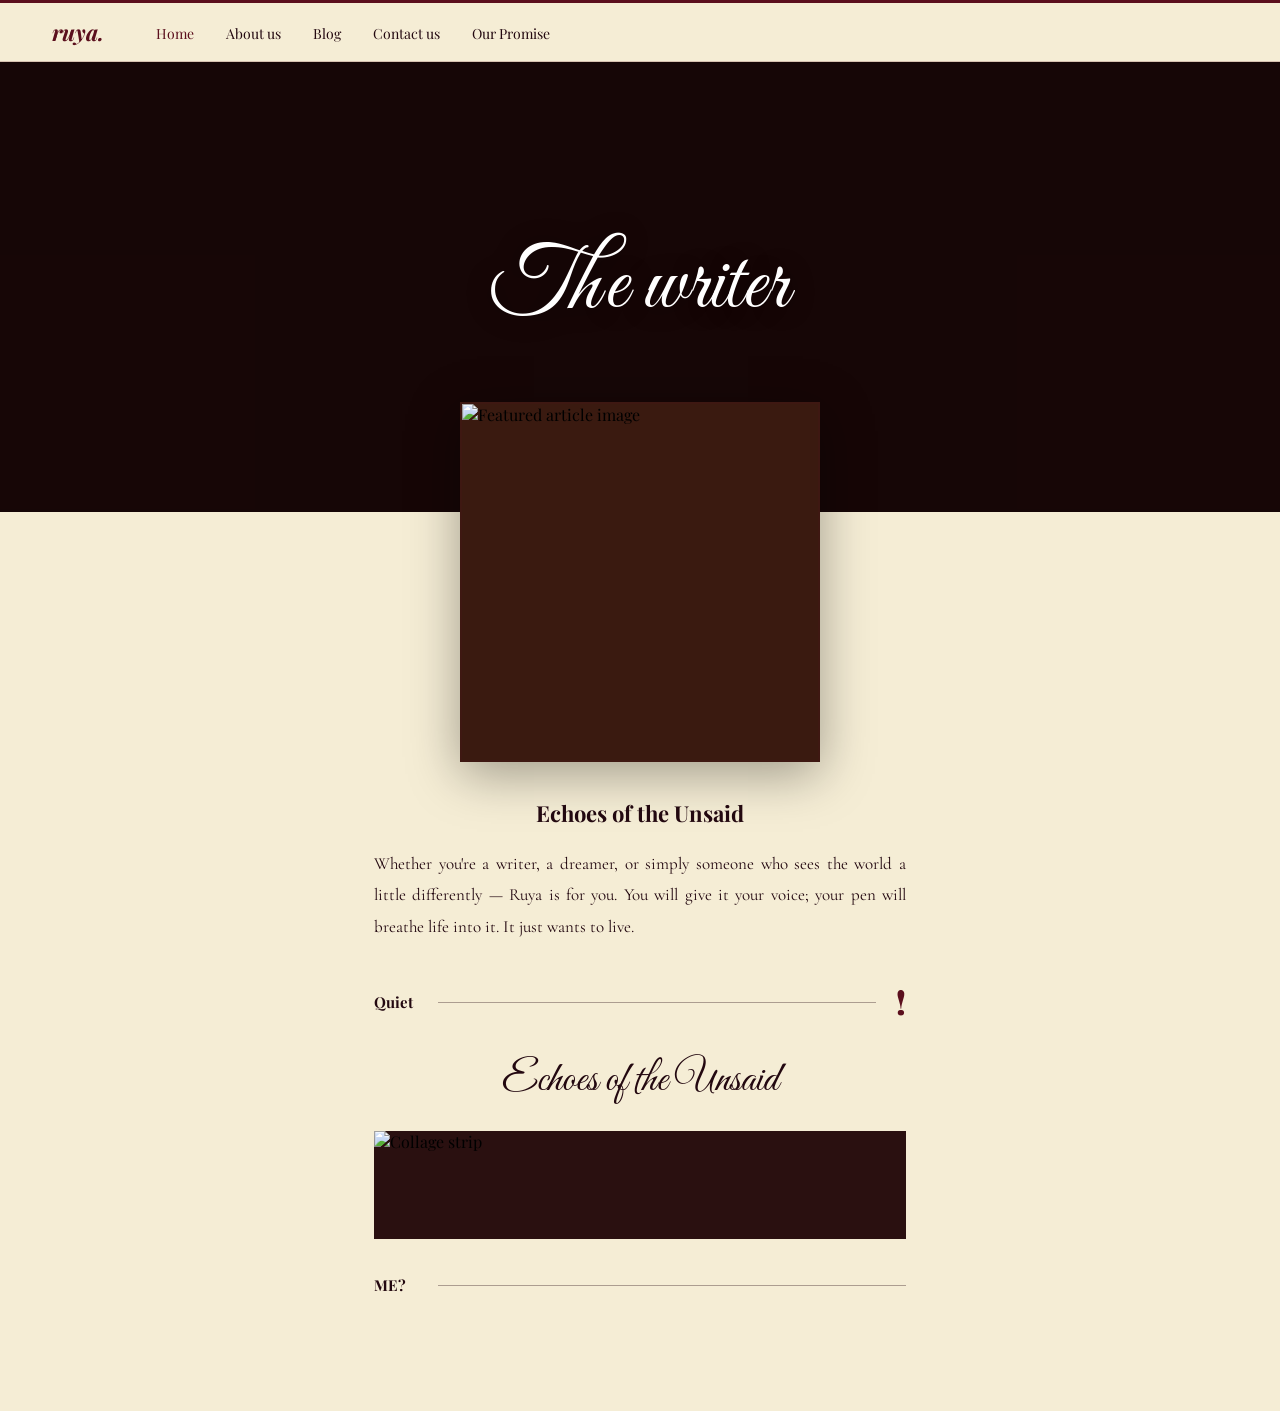
==== index.html @ 0971ad11 "Initial commit: Ruya literary magazine website" ====
<!DOCTYPE html>
<html lang="en">
<head>
  <meta charset="UTF-8">
  <meta name="viewport" content="width=device-width, initial-scale=1.0">
  <title>Ruya — Where Dreams Become Words</title>
  <link rel="stylesheet" href="style.css">
</head>
<body>

  <div class="top-accent"></div>

  <nav class="nav-light">
    <a href="index.html" class="logo">ruya.</a>
    <ul>
      <li><a href="index.html" class="active">Home</a></li>
      <li><a href="about.html">About us</a></li>
      <li><a href="gallery.html">Blog</a></li>
      <li><a href="contact.html">Contact us</a></li>
      <li><a href="promise.html">Our Promise</a></li>
    </ul>
  </nav>

  <section class="hero">
    <h1>The writer</h1>
  </section>

  <section class="featured-section">
    <div class="featured-card-outer">
      <div class="featured-card">
        <img src="https://picsum.photos/seed/ruya-feat/360/360" alt="Featured article image">
      </div>
    </div>

    <div class="featured-body">
      <h2 class="featured-heading">Echoes of the Unsaid</h2>
      <p class="featured-desc">
        Whether you're a writer, a dreamer, or simply someone who sees the world a little
        differently — Ruya is for you. You will give it your voice; your pen will breathe
        life into it. It just wants to live.
      </p>

      <div class="reading-row">
        <span class="reading-label">Quiet</span>
        <div class="reading-line"></div>
        <span class="reading-accent">!</span>
      </div>

      <h3 class="script-title">Echoes of the Unsaid</h3>

      <div class="collage-strip">
        <img src="https://picsum.photos/seed/ruya-collage/620/108" alt="Collage strip">
      </div>

      <div class="reading-row">
        <span class="reading-label">ME?</span>
        <div class="reading-line"></div>
      </div>
    </div>
  </section>

</body>
</html>
---- style.css ----
@import url('https://fonts.googleapis.com/css2?family=Playfair+Display:ital,wght@0,400;0,600;0,700;0,900;1,400;1,600;1,700&family=Cormorant+Garamond:ital,wght@0,300;0,400;0,500;0,600;1,300;1,400;1,600&family=Great+Vibes&display=swap');

*, *::before, *::after { box-sizing: border-box; margin: 0; padding: 0; }
html { scroll-behavior: smooth; }
body { font-family: 'Playfair Display', Georgia, serif; }
a { text-decoration: none; color: inherit; }
img { display: block; width: 100%; height: 100%; object-fit: cover; }
button { font-family: inherit; cursor: pointer; }

:root {
  --burg: #5B0F1D;
  --burg-deep: #38080F;
  --burg-deeper: #1C0408;
  --cream: #F5EDD5;
  --tan: #C4B497;
  --tan-card: #C8B99B;
  --dark-text: #230810;
  --text-on-dark: #F5EDD5;
}

/* ─── TOP ACCENT ─── */
.top-accent {
  height: 3px;
  background: var(--burg);
}

/* ─── LIGHT NAV ─── */
.nav-light {
  background: var(--cream);
  border-bottom: 1px solid rgba(91,15,29,0.2);
  padding: 14px 52px;
  display: flex;
  align-items: center;
  position: sticky;
  top: 0;
  z-index: 100;
}
.nav-light .logo {
  font-style: italic;
  font-weight: 700;
  font-size: 22px;
  color: var(--burg);
  margin-right: 52px;
}
.nav-light ul { list-style: none; display: flex; gap: 32px; }
.nav-light ul a { font-size: 14px; color: var(--dark-text); transition: color .2s; }
.nav-light ul a:hover, .nav-light ul a.active { color: var(--burg); }

/* ─── DARK NAV ─── */
.nav-dark {
  background: var(--burg);
  padding: 16px 52px;
  display: flex;
  align-items: center;
  justify-content: space-between;
}
.nav-dark .logo { font-style: italic; font-weight: 700; font-size: 22px; color: var(--text-on-dark); }
.nav-dark ul { list-style: none; display: flex; gap: 40px; }
.nav-dark ul a {
  font-size: 12px;
  color: var(--text-on-dark);
  letter-spacing: .14em;
  text-transform: uppercase;
  transition: opacity .2s;
}
.nav-dark ul a:hover { opacity: .7; }
.nav-dark ul a.active { text-decoration: underline; text-underline-offset: 4px; }

/* ─── BACK BTN ─── */
.back-btn {
  background: none;
  border: none;
  font-size: 22px;
  line-height: 1;
  padding: 0;
  color: inherit;
  cursor: pointer;
}

/* ══════════════════════════════
   HOME PAGE
══════════════════════════════ */
.hero {
  position: relative;
  height: 450px;
  overflow: hidden;
  background: #1a0808 url('https://picsum.photos/seed/ruya-hero/1400/600') center/cover no-repeat;
}
.hero::after {
  content: '';
  position: absolute;
  inset: 0;
  background: rgba(18,4,4,.38);
}
.hero h1 {
  font-family: 'Great Vibes', cursive;
  font-weight: 400;
  font-size: 88px;
  color: #fff;
  position: absolute;
  top: 50%;
  left: 50%;
  transform: translate(-50%,-50%);
  white-space: nowrap;
  z-index: 2;
  text-shadow: 0 2px 24px rgba(0,0,0,.45);
}

.featured-section { background: var(--cream); padding-bottom: 80px; }

.featured-card-outer {
  display: flex;
  justify-content: center;
  margin-top: -110px;
  position: relative;
  z-index: 10;
  padding-bottom: 36px;
}
.featured-card {
  width: 360px;
  height: 360px;
  box-shadow: 0 12px 48px rgba(0,0,0,.35);
  overflow: hidden;
  background: #3a1a10;
  border: 2px solid rgba(91,15,29,.15);
}

.featured-body {
  max-width: 580px;
  margin: 0 auto;
  padding: 0 24px;
}
.featured-heading {
  font-size: 22px;
  font-weight: 700;
  text-align: center;
  color: var(--dark-text);
  margin-bottom: 20px;
}
.featured-desc {
  font-family: 'Cormorant Garamond', serif;
  font-size: 17px;
  line-height: 1.85;
  text-align: justify;
  color: var(--dark-text);
  margin-bottom: 44px;
}

.reading-row {
  display: flex;
  align-items: center;
  gap: 0;
  margin-bottom: 36px;
}
.reading-label {
  font-weight: 700;
  font-size: 15px;
  color: var(--dark-text);
  min-width: 64px;
  padding-right: 16px;
  flex-shrink: 0;
}
.reading-line {
  flex: 1;
  height: 1px;
  background: var(--dark-text);
  opacity: .35;
}
.reading-accent {
  font-size: 32px;
  font-weight: 900;
  color: var(--burg);
  margin-left: 20px;
  line-height: 1;
}

.script-title {
  font-family: 'Great Vibes', cursive;
  font-size: 42px;
  font-weight: 400;
  color: var(--dark-text);
  text-align: center;
  margin-bottom: 24px;
}
.collage-strip {
  height: 108px;
  overflow: hidden;
  margin-bottom: 36px;
  background: #2a1010;
}
.collage-strip img { object-fit: cover; }

/* ══════════════════════════════
   ABOUT PAGE
══════════════════════════════ */
.about-page {
  background: var(--burg);
  min-height: 100vh;
}
.about-inner { padding: 44px 80px 80px; }
.about-grid {
  display: grid;
  grid-template-columns: 1fr 1fr;
  gap: 64px;
  align-items: center;
  max-width: 1100px;
  margin: 0 auto;
  margin-top: 32px;
}
.about-img-wrap {
  width: 100%;
  aspect-ratio: 4/3;
  overflow: hidden;
  background: var(--burg-deep);
}
.about-heading {
  font-size: 72px;
  font-weight: 700;
  color: var(--tan);
  line-height: 1.05;
  margin-bottom: 32px;
}
.about-text {
  font-family: 'Cormorant Garamond', serif;
  font-size: 16px;
  line-height: 1.9;
  color: var(--text-on-dark);
  text-align: justify;
}
.about-attribution {
  font-family: 'Great Vibes', cursive;
  font-size: 22px;
  color: var(--text-on-dark);
  text-align: right;
  margin-top: 28px;
}

/* ══════════════════════════════
   WRITERS PAGE
══════════════════════════════ */
.writers-page {
  background-color: var(--burg-deep);
  background-image:
    radial-gradient(ellipse at 30% 50%, rgba(100,20,30,.3) 0%, transparent 60%),
    radial-gradient(ellipse at 70% 20%, rgba(60,10,20,.2) 0%, transparent 50%);
  min-height: 100vh;
  position: relative;
}
.writers-inner {
  padding: 56px 80px 130px;
  display: grid;
  grid-template-columns: 1fr 1fr;
  gap: 60px;
  align-items: start;
  max-width: 1100px;
  margin: 0 auto;
}

.fw-label {
  display: flex;
  align-items: center;
  gap: 12px;
  color: var(--tan);
  font-size: 12px;
  letter-spacing: .18em;
  text-transform: uppercase;
  margin-bottom: 16px;
}
.fw-label::before, .fw-label::after {
  content: '';
  width: 36px;
  height: 1px;
  background: var(--tan);
}
.fw-badge {
  display: inline-block;
  border: 1px solid rgba(245,237,213,.6);
  color: var(--text-on-dark);
  font-size: 12px;
  padding: 4px 14px;
  border-radius: 20px;
  margin-bottom: 22px;
}
.fw-name {
  font-size: 78px;
  line-height: .95;
  color: var(--text-on-dark);
  margin-bottom: 32px;
  font-weight: 400;
}
.fw-name .italic { font-style: italic; display: block; }
.fw-bio {
  font-family: 'Cormorant Garamond', serif;
  font-style: italic;
  font-size: 17px;
  line-height: 1.8;
  color: var(--text-on-dark);
  max-width: 380px;
  margin-bottom: 36px;
}
.fw-btn {
  background: transparent;
  border: 1.5px solid var(--text-on-dark);
  color: var(--text-on-dark);
  padding: 12px 30px;
  border-radius: 24px;
  font-size: 14px;
  transition: all .25s;
}
.fw-btn:hover { background: var(--text-on-dark); color: var(--burg); }

.fw-photo-col { position: relative; padding-right: 52px; }
.fw-photo {
  width: 100%;
  max-width: 320px;
  aspect-ratio: 3/4;
  overflow: hidden;
  background: #2a1010;
  margin: 0 auto;
  border: 2px solid rgba(245,237,213,.15);
  position: relative;
}
.fw-photo::before {
  content: '';
  position: absolute;
  top: 8px; left: 8px; right: -8px; bottom: -8px;
  border: 1px solid rgba(245,237,213,.1);
  z-index: -1;
  pointer-events: none;
}
.fw-rotated {
  position: absolute;
  right: 4px;
  top: 50%;
  transform: translateY(-50%) rotate(90deg);
  font-size: 10px;
  letter-spacing: .2em;
  color: var(--text-on-dark);
  white-space: nowrap;
  text-transform: uppercase;
}

.fw-issue-no {
  padding: 0 80px;
  color: rgba(245,237,213,.55);
  font-size: 11px;
  letter-spacing: .1em;
  position: absolute;
  bottom: 72px;
  left: 0;
}

.writers-footer {
  position: absolute;
  bottom: 0; left: 0; right: 0;
  border-top: 1px solid rgba(245,237,213,.2);
  padding: 18px 80px;
  display: flex;
  justify-content: space-between;
  align-items: center;
  color: var(--text-on-dark);
  font-size: 11px;
  letter-spacing: .12em;
  text-transform: uppercase;
}
.writers-footer a { color: var(--text-on-dark); transition: opacity .2s; }
.writers-footer a:hover { opacity: .65; }

/* ══════════════════════════════
   GALLERY PAGE
══════════════════════════════ */
.gallery-page {
  min-height: 100vh;
  background-color: #1C0408;
  background-image:
    radial-gradient(ellipse 700px 450px at 8% 85%, rgba(140,30,50,.38) 0%, transparent 100%),
    radial-gradient(ellipse 500px 350px at 88% 15%, rgba(100,15,25,.3) 0%, transparent 100%),
    radial-gradient(ellipse 600px 500px at 50% 100%, rgba(80,10,20,.28) 0%, transparent 100%),
    radial-gradient(ellipse 350px 250px at 92% 65%, rgba(120,25,40,.2) 0%, transparent 100%),
    radial-gradient(ellipse 280px 220px at 4% 35%, rgba(90,15,25,.22) 0%, transparent 100%),
    radial-gradient(ellipse 200px 180px at 60% 40%, rgba(70,8,15,.15) 0%, transparent 100%);
}

.gallery-header-bar {
  padding: 28px 60px 16px;
  display: flex;
  justify-content: space-between;
  align-items: flex-start;
}
.gallery-brand { display: flex; flex-direction: column; gap: 8px; }
.gallery-brand-top { display: flex; align-items: center; gap: 14px; }
.gallery-icon { font-size: 28px; color: var(--text-on-dark); line-height: 1; }
.gallery-brand-name { font-size: 26px; font-weight: 700; color: var(--text-on-dark); }
.gallery-brand-sub {
  font-style: italic;
  font-size: 14px;
  color: rgba(245,237,213,.75);
  padding-left: 42px;
}
.gallery-home-btn {
  background: var(--tan-card);
  color: var(--dark-text);
  border: none;
  padding: 10px 28px;
  font-size: 14px;
  border-radius: 2px;
  transition: opacity .2s;
}
.gallery-home-btn:hover { opacity: .85; }

.gallery-meta-bar {
  padding: 0 60px 20px;
  display: flex;
  justify-content: space-between;
  color: rgba(245,237,213,.65);
  font-size: 13px;
}

.gallery-grid {
  display: grid;
  grid-template-columns: repeat(3, 1fr);
  gap: 22px;
  padding: 0 60px 40px;
}

.issue-card {
  background: var(--tan-card);
  border-radius: 6px;
  overflow: hidden;
  transition: transform .25s;
}
.issue-card:hover { transform: translateY(-3px); }

.issue-thumb {
  height: 168px;
  overflow: hidden;
  background: #1a0a0a;
}
.issue-thumb img { transition: transform .35s; }
.issue-card:hover .issue-thumb img { transform: scale(1.05); }

.issue-body { padding: 16px 18px 20px; }

.issue-title-row {
  display: flex;
  justify-content: space-between;
  align-items: flex-start;
  gap: 8px;
  margin-bottom: 4px;
}
.issue-title { font-size: 15px; font-weight: 600; color: var(--dark-text); line-height: 1.3; }
.issue-arrow { font-size: 18px; color: var(--dark-text); flex-shrink: 0; margin-top: 2px; }
.issue-meta {
  font-size: 12px;
  color: var(--dark-text);
  margin-bottom: 10px;
  font-family: 'Cormorant Garamond', serif;
}
.issue-desc {
  font-size: 13px;
  color: var(--dark-text);
  line-height: 1.65;
  font-family: 'Cormorant Garamond', serif;
}

.pagination-wrap {
  display: flex;
  justify-content: center;
  gap: 6px;
  padding: 16px 0 64px;
}
.pg-btn {
  width: 36px;
  height: 36px;
  display: flex;
  align-items: center;
  justify-content: center;
  background: transparent;
  border: 1px solid rgba(245,237,213,.4);
  color: var(--text-on-dark);
  font-size: 14px;
  border-radius: 2px;
  transition: all .2s;
}
.pg-btn:hover { background: rgba(245,237,213,.12); }
.pg-btn.active { background: var(--tan-card); border-color: var(--tan-card); color: var(--dark-text); }

/* ══════════════════════════════
   CONTACT PAGE
══════════════════════════════ */
.contact-page { background: var(--cream); min-height: 100vh; }
.contact-inner { padding: 40px 80px 0; }

.contact-heading {
  font-family: 'Cormorant Garamond', serif;
  font-size: 72px;
  font-weight: 400;
  color: var(--burg);
  text-align: center;
  margin-bottom: 60px;
}
.contact-grid {
  display: grid;
  grid-template-columns: 1fr 1fr;
  gap: 80px;
  max-width: 900px;
  margin: 0 auto;
  align-items: start;
}
.contact-img-wrap {
  position: relative;
  display: inline-block;
}
.contact-img-wrap::after {
  content: '';
  position: absolute;
  bottom: -14px;
  right: -14px;
  width: calc(100% - 14px);
  height: calc(100% - 14px);
  border: 1.5px solid rgba(91,15,29,.3);
  z-index: 0;
}
.contact-photo {
  width: 340px;
  height: 420px;
  display: block;
  position: relative;
  z-index: 1;
  background: #3a2818;
  object-fit: cover;
}

.contact-quote {
  font-family: 'Cormorant Garamond', serif;
  font-style: italic;
  font-size: 22px;
  color: var(--burg);
  line-height: 1.65;
  margin-bottom: 44px;
}
.contact-label {
  font-size: 16px;
  font-weight: 700;
  color: var(--dark-text);
  text-decoration: underline;
  text-underline-offset: 3px;
  margin-bottom: 6px;
}
.contact-faq-text {
  font-family: 'Cormorant Garamond', serif;
  font-size: 15px;
  color: var(--dark-text);
  margin-bottom: 28px;
}
.contact-socials {
  font-size: 15px;
  color: var(--dark-text);
  line-height: 2.1;
}
.contact-socials strong { font-weight: 700; }
.contact-socials a { color: var(--burg); }

.contact-footer-bar {
  height: 56px;
  background: var(--burg);
  margin-top: 80px;
}

/* ══════════════════════════════
   PROMISE PAGE
══════════════════════════════ */
.promise-page {
  background: var(--cream);
  min-height: 100vh;
  padding: 20px;
}
.promise-inner {
  border: 2.5px solid var(--burg);
  min-height: calc(100vh - 40px);
  padding: 36px 80px 56px;
  display: flex;
  flex-direction: column;
  align-items: center;
}
.promise-top-bar {
  width: 100%;
  display: flex;
  justify-content: space-between;
  align-items: flex-start;
  margin-bottom: 28px;
}
.promise-home-btn {
  background: var(--burg);
  color: var(--text-on-dark);
  border: none;
  padding: 10px 28px;
  font-size: 14px;
  border-radius: 3px;
  transition: opacity .2s;
}
.promise-home-btn:hover { opacity: .82; }

.promise-books { font-size: 54px; text-align: center; margin-bottom: 14px; line-height: 1; }
.promise-subtitle {
  font-family: 'Cormorant Garamond', serif;
  font-style: italic;
  font-size: 21px;
  color: var(--burg);
  text-align: center;
  margin-bottom: 40px;
}
.promise-main {
  font-size: 26px;
  font-weight: 700;
  color: var(--burg);
  text-align: justify;
  max-width: 720px;
  line-height: 1.6;
  margin-bottom: 60px;
}
.promise-photos {
  display: grid;
  grid-template-columns: repeat(3, 1fr);
  gap: 30px;
  width: 100%;
  max-width: 880px;
  margin-bottom: 44px;
}
.promise-photo {
  aspect-ratio: 4/3;
  overflow: hidden;
  background: #2a1808;
}
.promise-sig {
  font-family: 'Great Vibes', cursive;
  font-size: 46px;
  color: var(--burg);
  margin-top: auto;
}
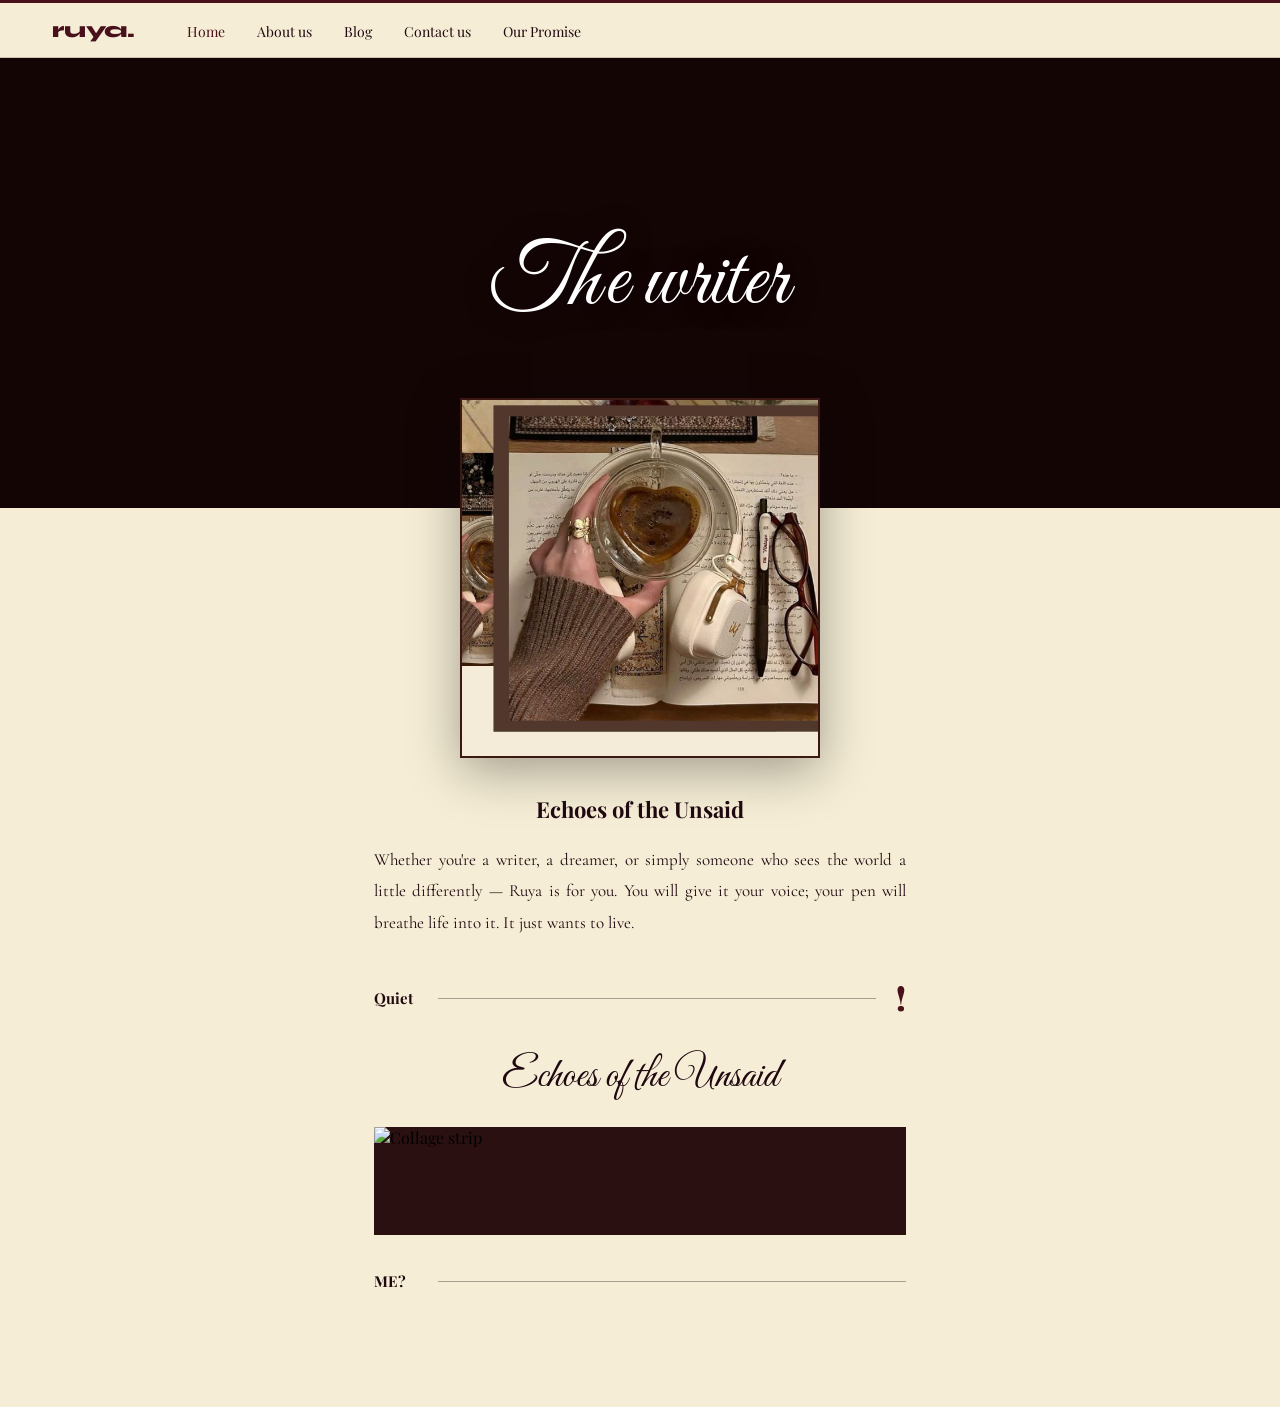
==== commit bb7ce69f: "Update color to #49111C, Syne ExtraBold logo, real featured image, mobile responsive" ====
--- a/index.html
+++ b/index.html
@@ -12,6 +12,9 @@
 
   <nav class="nav-light">
     <a href="index.html" class="logo">ruya.</a>
+    <button class="nav-toggle" aria-label="Toggle menu" onclick="this.nextElementSibling.classList.toggle('open')">
+      <span></span><span></span><span></span>
+    </button>
     <ul>
       <li><a href="index.html" class="active">Home</a></li>
       <li><a href="about.html">About us</a></li>
@@ -28,7 +31,7 @@
   <section class="featured-section">
     <div class="featured-card-outer">
       <div class="featured-card">
-        <img src="https://picsum.photos/seed/ruya-feat/360/360" alt="Featured article image">
+        <img src="featured-card.jpeg" alt="Featured article image">
       </div>
     </div>
 
--- a/style.css
+++ b/style.css
@@ -1,4 +1,4 @@
-@import url('https://fonts.googleapis.com/css2?family=Playfair+Display:ital,wght@0,400;0,600;0,700;0,900;1,400;1,600;1,700&family=Cormorant+Garamond:ital,wght@0,300;0,400;0,500;0,600;1,300;1,400;1,600&family=Great+Vibes&display=swap');
+@import url('https://fonts.googleapis.com/css2?family=Playfair+Display:ital,wght@0,400;0,600;0,700;0,900;1,400;1,600;1,700&family=Cormorant+Garamond:ital,wght@0,300;0,400;0,500;0,600;1,300;1,400;1,600&family=Great+Vibes&family=Syne:wght@800&display=swap');
 
 *, *::before, *::after { box-sizing: border-box; margin: 0; padding: 0; }
 html { scroll-behavior: smooth; }
@@ -8,26 +8,23 @@
 button { font-family: inherit; cursor: pointer; }
 
 :root {
-  --burg: #5B0F1D;
-  --burg-deep: #38080F;
-  --burg-deeper: #1C0408;
+  --burg: #49111C;
+  --burg-deep: #2D080F;
+  --burg-deeper: #180306;
   --cream: #F5EDD5;
   --tan: #C4B497;
   --tan-card: #C8B99B;
-  --dark-text: #230810;
+  --dark-text: #200810;
   --text-on-dark: #F5EDD5;
 }
 
 /* ─── TOP ACCENT ─── */
-.top-accent {
-  height: 3px;
-  background: var(--burg);
-}
+.top-accent { height: 3px; background: var(--burg); }
 
 /* ─── LIGHT NAV ─── */
 .nav-light {
   background: var(--cream);
-  border-bottom: 1px solid rgba(91,15,29,0.2);
+  border-bottom: 1px solid rgba(73,17,28,0.2);
   padding: 14px 52px;
   display: flex;
   align-items: center;
@@ -36,15 +33,37 @@
   z-index: 100;
 }
 .nav-light .logo {
-  font-style: italic;
-  font-weight: 700;
+  font-family: 'Syne', sans-serif;
+  font-weight: 800;
+  font-style: normal;
   font-size: 22px;
   color: var(--burg);
   margin-right: 52px;
+  letter-spacing: -.01em;
 }
 .nav-light ul { list-style: none; display: flex; gap: 32px; }
 .nav-light ul a { font-size: 14px; color: var(--dark-text); transition: color .2s; }
 .nav-light ul a:hover, .nav-light ul a.active { color: var(--burg); }
+
+/* Hamburger toggle (mobile) */
+.nav-toggle {
+  display: none;
+  background: none;
+  border: none;
+  cursor: pointer;
+  margin-left: auto;
+  flex-direction: column;
+  gap: 5px;
+  padding: 4px;
+}
+.nav-toggle span {
+  display: block;
+  width: 22px;
+  height: 2px;
+  background: var(--burg);
+  border-radius: 2px;
+  transition: all .25s;
+}
 
 /* ─── DARK NAV ─── */
 .nav-dark {
@@ -54,7 +73,14 @@
   align-items: center;
   justify-content: space-between;
 }
-.nav-dark .logo { font-style: italic; font-weight: 700; font-size: 22px; color: var(--text-on-dark); }
+.nav-dark .logo {
+  font-family: 'Syne', sans-serif;
+  font-weight: 800;
+  font-style: normal;
+  font-size: 22px;
+  color: var(--text-on-dark);
+  letter-spacing: -.01em;
+}
 .nav-dark ul { list-style: none; display: flex; gap: 40px; }
 .nav-dark ul a {
   font-size: 12px;
@@ -84,13 +110,13 @@
   position: relative;
   height: 450px;
   overflow: hidden;
-  background: #1a0808 url('https://picsum.photos/seed/ruya-hero/1400/600') center/cover no-repeat;
+  background: #180606 url('https://picsum.photos/seed/ruya-hero/1400/600') center/cover no-repeat;
 }
 .hero::after {
   content: '';
   position: absolute;
   inset: 0;
-  background: rgba(18,4,4,.38);
+  background: rgba(15,3,3,.4);
 }
 .hero h1 {
   font-family: 'Great Vibes', cursive;
@@ -103,7 +129,7 @@
   transform: translate(-50%,-50%);
   white-space: nowrap;
   z-index: 2;
-  text-shadow: 0 2px 24px rgba(0,0,0,.45);
+  text-shadow: 0 2px 24px rgba(0,0,0,.5);
 }
 
 .featured-section { background: var(--cream); padding-bottom: 80px; }
@@ -122,7 +148,7 @@
   box-shadow: 0 12px 48px rgba(0,0,0,.35);
   overflow: hidden;
   background: #3a1a10;
-  border: 2px solid rgba(91,15,29,.15);
+  border: 2px solid rgba(73,17,28,.15);
 }
 
 .featured-body {
@@ -149,7 +175,6 @@
 .reading-row {
   display: flex;
   align-items: center;
-  gap: 0;
   margin-bottom: 36px;
 }
 .reading-label {
@@ -188,15 +213,11 @@
   margin-bottom: 36px;
   background: #2a1010;
 }
-.collage-strip img { object-fit: cover; }
 
 /* ══════════════════════════════
    ABOUT PAGE
 ══════════════════════════════ */
-.about-page {
-  background: var(--burg);
-  min-height: 100vh;
-}
+.about-page { background: var(--burg); min-height: 100vh; }
 .about-inner { padding: 44px 80px 80px; }
 .about-grid {
   display: grid;
@@ -204,8 +225,7 @@
   gap: 64px;
   align-items: center;
   max-width: 1100px;
-  margin: 0 auto;
-  margin-top: 32px;
+  margin: 32px auto 0;
 }
 .about-img-wrap {
   width: 100%;
@@ -241,8 +261,8 @@
 .writers-page {
   background-color: var(--burg-deep);
   background-image:
-    radial-gradient(ellipse at 30% 50%, rgba(100,20,30,.3) 0%, transparent 60%),
-    radial-gradient(ellipse at 70% 20%, rgba(60,10,20,.2) 0%, transparent 50%);
+    radial-gradient(ellipse at 30% 50%, rgba(73,17,28,.3) 0%, transparent 60%),
+    radial-gradient(ellipse at 70% 20%, rgba(45,8,15,.25) 0%, transparent 50%);
   min-height: 100vh;
   position: relative;
 }
@@ -339,7 +359,6 @@
   white-space: nowrap;
   text-transform: uppercase;
 }
-
 .fw-issue-no {
   padding: 0 80px;
   color: rgba(245,237,213,.55);
@@ -349,7 +368,6 @@
   bottom: 72px;
   left: 0;
 }
-
 .writers-footer {
   position: absolute;
   bottom: 0; left: 0; right: 0;
@@ -371,14 +389,13 @@
 ══════════════════════════════ */
 .gallery-page {
   min-height: 100vh;
-  background-color: #1C0408;
+  background-color: #180306;
   background-image:
-    radial-gradient(ellipse 700px 450px at 8% 85%, rgba(140,30,50,.38) 0%, transparent 100%),
-    radial-gradient(ellipse 500px 350px at 88% 15%, rgba(100,15,25,.3) 0%, transparent 100%),
-    radial-gradient(ellipse 600px 500px at 50% 100%, rgba(80,10,20,.28) 0%, transparent 100%),
-    radial-gradient(ellipse 350px 250px at 92% 65%, rgba(120,25,40,.2) 0%, transparent 100%),
-    radial-gradient(ellipse 280px 220px at 4% 35%, rgba(90,15,25,.22) 0%, transparent 100%),
-    radial-gradient(ellipse 200px 180px at 60% 40%, rgba(70,8,15,.15) 0%, transparent 100%);
+    radial-gradient(ellipse 700px 450px at 8% 85%, rgba(120,25,42,.4) 0%, transparent 100%),
+    radial-gradient(ellipse 500px 350px at 88% 15%, rgba(90,12,22,.32) 0%, transparent 100%),
+    radial-gradient(ellipse 600px 500px at 50% 100%, rgba(70,8,18,.3) 0%, transparent 100%),
+    radial-gradient(ellipse 350px 250px at 92% 65%, rgba(100,20,35,.22) 0%, transparent 100%),
+    radial-gradient(ellipse 280px 220px at 4% 35%, rgba(80,12,22,.24) 0%, transparent 100%);
 }
 
 .gallery-header-bar {
@@ -415,14 +432,12 @@
   color: rgba(245,237,213,.65);
   font-size: 13px;
 }
-
 .gallery-grid {
   display: grid;
   grid-template-columns: repeat(3, 1fr);
   gap: 22px;
   padding: 0 60px 40px;
 }
-
 .issue-card {
   background: var(--tan-card);
   border-radius: 6px;
@@ -430,17 +445,10 @@
   transition: transform .25s;
 }
 .issue-card:hover { transform: translateY(-3px); }
-
-.issue-thumb {
-  height: 168px;
-  overflow: hidden;
-  background: #1a0a0a;
-}
+.issue-thumb { height: 168px; overflow: hidden; background: #1a0a0a; }
 .issue-thumb img { transition: transform .35s; }
 .issue-card:hover .issue-thumb img { transform: scale(1.05); }
-
 .issue-body { padding: 16px 18px 20px; }
-
 .issue-title-row {
   display: flex;
   justify-content: space-between;
@@ -490,7 +498,6 @@
 ══════════════════════════════ */
 .contact-page { background: var(--cream); min-height: 100vh; }
 .contact-inner { padding: 40px 80px 0; }
-
 .contact-heading {
   font-family: 'Cormorant Garamond', serif;
   font-size: 72px;
@@ -507,18 +514,14 @@
   margin: 0 auto;
   align-items: start;
 }
-.contact-img-wrap {
-  position: relative;
-  display: inline-block;
-}
+.contact-img-wrap { position: relative; display: inline-block; }
 .contact-img-wrap::after {
   content: '';
   position: absolute;
-  bottom: -14px;
-  right: -14px;
+  bottom: -14px; right: -14px;
   width: calc(100% - 14px);
   height: calc(100% - 14px);
-  border: 1.5px solid rgba(91,15,29,.3);
+  border: 1.5px solid rgba(73,17,28,.3);
   z-index: 0;
 }
 .contact-photo {
@@ -530,7 +533,6 @@
   background: #3a2818;
   object-fit: cover;
 }
-
 .contact-quote {
   font-family: 'Cormorant Garamond', serif;
   font-style: italic;
@@ -553,28 +555,15 @@
   color: var(--dark-text);
   margin-bottom: 28px;
 }
-.contact-socials {
-  font-size: 15px;
-  color: var(--dark-text);
-  line-height: 2.1;
-}
+.contact-socials { font-size: 15px; color: var(--dark-text); line-height: 2.1; }
 .contact-socials strong { font-weight: 700; }
 .contact-socials a { color: var(--burg); }
-
-.contact-footer-bar {
-  height: 56px;
-  background: var(--burg);
-  margin-top: 80px;
-}
+.contact-footer-bar { height: 56px; background: var(--burg); margin-top: 80px; }
 
 /* ══════════════════════════════
    PROMISE PAGE
 ══════════════════════════════ */
-.promise-page {
-  background: var(--cream);
-  min-height: 100vh;
-  padding: 20px;
-}
+.promise-page { background: var(--cream); min-height: 100vh; padding: 20px; }
 .promise-inner {
   border: 2.5px solid var(--burg);
   min-height: calc(100vh - 40px);
@@ -600,7 +589,6 @@
   transition: opacity .2s;
 }
 .promise-home-btn:hover { opacity: .82; }
-
 .promise-books { font-size: 54px; text-align: center; margin-bottom: 14px; line-height: 1; }
 .promise-subtitle {
   font-family: 'Cormorant Garamond', serif;
@@ -627,14 +615,126 @@
   max-width: 880px;
   margin-bottom: 44px;
 }
-.promise-photo {
-  aspect-ratio: 4/3;
-  overflow: hidden;
-  background: #2a1808;
-}
+.promise-photo { aspect-ratio: 4/3; overflow: hidden; background: #2a1808; }
 .promise-sig {
   font-family: 'Great Vibes', cursive;
   font-size: 46px;
   color: var(--burg);
   margin-top: auto;
 }
+
+/* ══════════════════════════════
+   MOBILE RESPONSIVE
+══════════════════════════════ */
+@media (max-width: 768px) {
+
+  /* Light nav */
+  .nav-light {
+    padding: 14px 20px;
+    flex-wrap: wrap;
+    position: relative;
+  }
+  .nav-light .logo { margin-right: auto; font-size: 20px; }
+  .nav-toggle { display: flex; }
+  .nav-light ul {
+    display: none;
+    flex-direction: column;
+    width: 100%;
+    gap: 0;
+    padding: 8px 0 12px;
+    border-top: 1px solid rgba(73,17,28,.15);
+    margin-top: 10px;
+  }
+  .nav-light ul.open { display: flex; }
+  .nav-light ul li a {
+    display: block;
+    padding: 10px 4px;
+    font-size: 15px;
+  }
+
+  /* Dark nav */
+  .nav-dark {
+    padding: 14px 20px;
+    flex-wrap: wrap;
+    gap: 12px;
+  }
+  .nav-dark ul {
+    gap: 16px;
+    flex-wrap: wrap;
+  }
+  .nav-dark ul a { font-size: 11px; letter-spacing: .08em; }
+
+  /* Hero */
+  .hero { height: 300px; }
+  .hero h1 { font-size: 52px; }
+
+  /* Featured card */
+  .featured-card-outer { margin-top: -70px; }
+  .featured-card { width: 260px; height: 260px; }
+  .featured-body { padding: 0 16px; }
+  .featured-heading { font-size: 18px; }
+  .featured-desc { font-size: 15px; }
+  .script-title { font-size: 32px; }
+
+  /* About */
+  .about-inner { padding: 28px 20px 60px; }
+  .about-grid { grid-template-columns: 1fr; gap: 32px; }
+  .about-heading { font-size: 44px; }
+  .about-text { font-size: 15px; }
+
+  /* Writers */
+  .writers-inner {
+    grid-template-columns: 1fr;
+    padding: 36px 20px 100px;
+    gap: 40px;
+  }
+  .fw-name { font-size: 52px; }
+  .fw-photo-col { padding-right: 0; }
+  .fw-rotated { display: none; }
+  .fw-issue-no { padding: 0 20px; }
+  .writers-footer {
+    padding: 14px 20px;
+    font-size: 10px;
+    flex-wrap: wrap;
+    gap: 6px;
+  }
+  .writers-footer span { display: none; }
+
+  /* Gallery */
+  .gallery-header-bar { padding: 20px 20px 12px; flex-wrap: wrap; gap: 14px; }
+  .gallery-brand-sub { padding-left: 0; font-size: 12px; }
+  .gallery-meta-bar { padding: 0 20px 14px; }
+  .gallery-grid {
+    grid-template-columns: 1fr;
+    padding: 0 20px 32px;
+    gap: 18px;
+  }
+
+  /* Contact */
+  .contact-inner { padding: 28px 20px 0; }
+  .contact-heading { font-size: 44px; margin-bottom: 36px; }
+  .contact-grid { grid-template-columns: 1fr; gap: 40px; }
+  .contact-img-wrap { display: block; }
+  .contact-photo { width: 100%; height: 280px; }
+  .contact-img-wrap::after { display: none; }
+  .contact-quote { font-size: 18px; }
+  .contact-footer-bar { margin-top: 48px; }
+
+  /* Promise */
+  .promise-page { padding: 12px; }
+  .promise-inner {
+    padding: 24px 20px 40px;
+    min-height: calc(100vh - 24px);
+  }
+  .promise-main { font-size: 18px; }
+  .promise-photos { grid-template-columns: 1fr; gap: 16px; max-width: 100%; }
+  .promise-sig { font-size: 36px; }
+}
+
+@media (max-width: 480px) {
+  .hero h1 { font-size: 40px; }
+  .about-heading { font-size: 36px; }
+  .fw-name { font-size: 42px; }
+  .contact-heading { font-size: 36px; }
+  .gallery-brand-name { font-size: 20px; }
+}
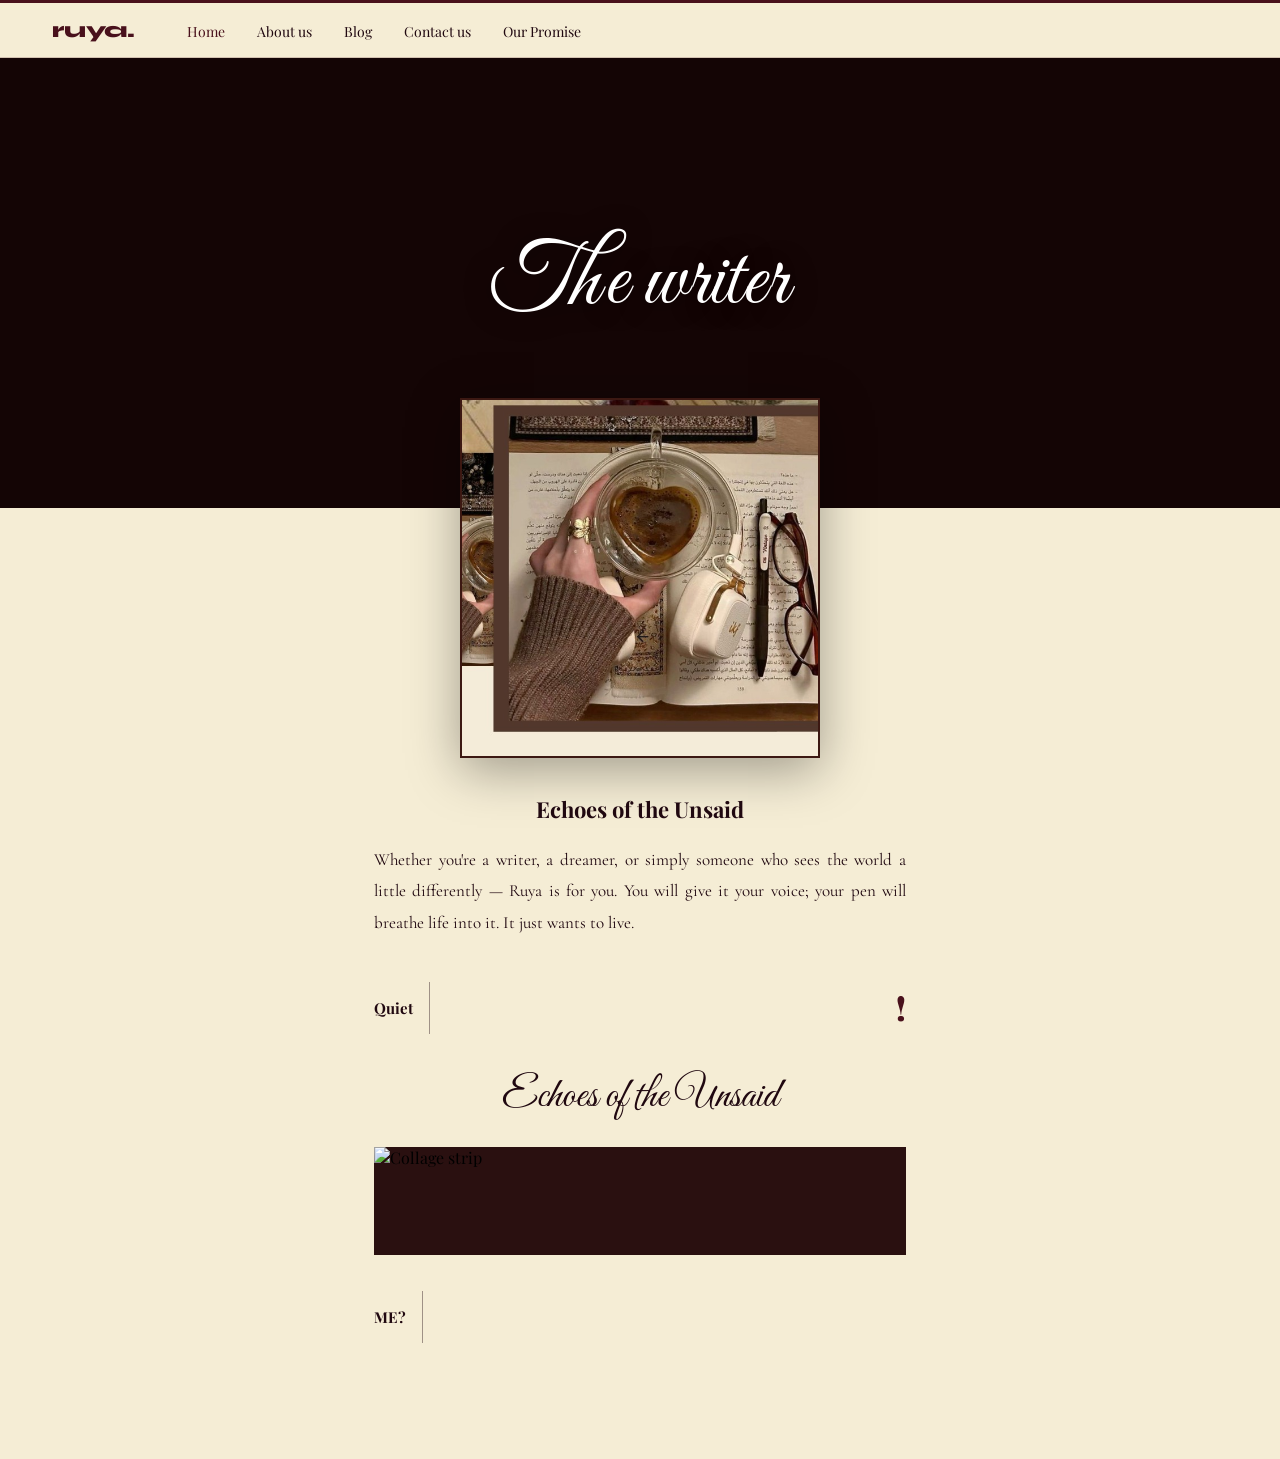
==== commit 44561d6a: "Vertical section lines, issue detail pages, gallery cards linked" ====
--- a/index.html
+++ b/index.html
@@ -45,7 +45,7 @@
 
       <div class="reading-row">
         <span class="reading-label">Quiet</span>
-        <div class="reading-line"></div>
+        <div class="reading-vline"></div>
         <span class="reading-accent">!</span>
       </div>
 
@@ -57,7 +57,7 @@
 
       <div class="reading-row">
         <span class="reading-label">ME?</span>
-        <div class="reading-line"></div>
+        <div class="reading-vline"></div>
       </div>
     </div>
   </section>
--- a/style.css
+++ b/style.css
@@ -176,26 +176,27 @@
   display: flex;
   align-items: center;
   margin-bottom: 36px;
+  min-height: 52px;
 }
 .reading-label {
   font-weight: 700;
   font-size: 15px;
   color: var(--dark-text);
-  min-width: 64px;
   padding-right: 16px;
   flex-shrink: 0;
 }
-.reading-line {
-  flex: 1;
-  height: 1px;
+.reading-vline {
+  width: 1px;
+  height: 52px;
   background: var(--dark-text);
-  opacity: .35;
+  opacity: .4;
+  flex-shrink: 0;
 }
 .reading-accent {
   font-size: 32px;
   font-weight: 900;
   color: var(--burg);
-  margin-left: 20px;
+  margin-left: auto;
   line-height: 1;
 }
 
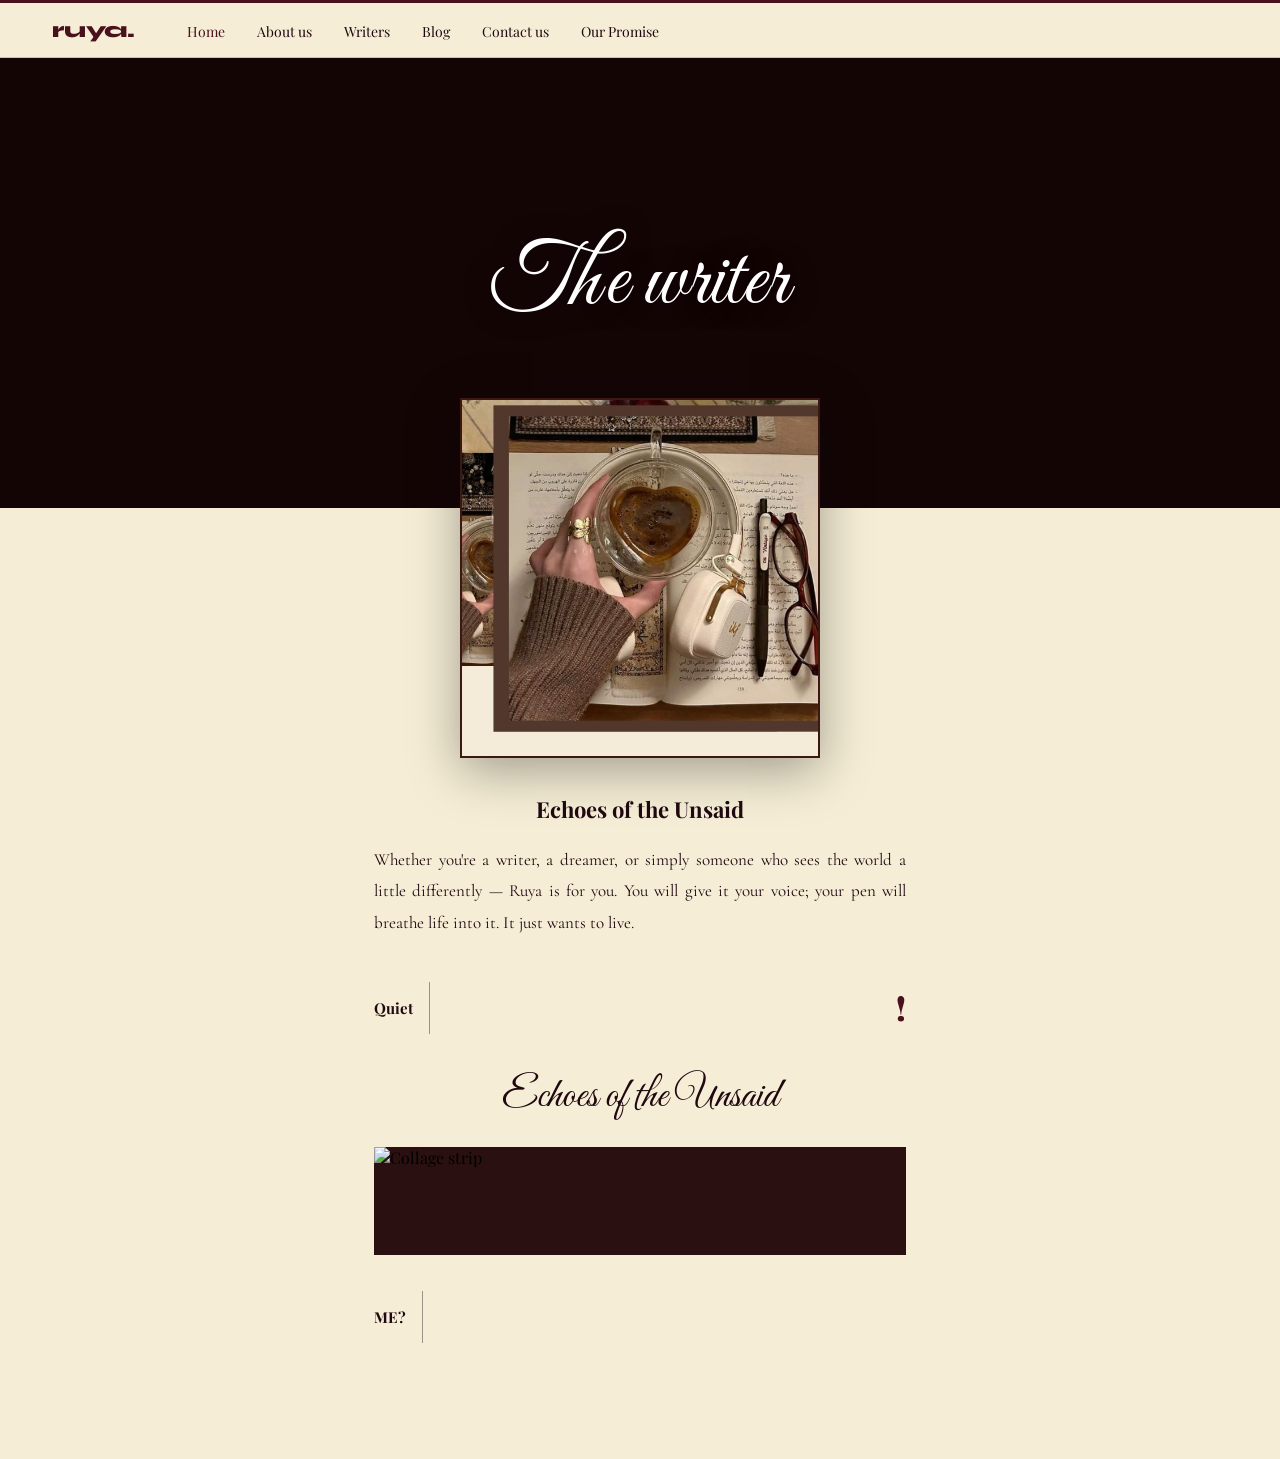
==== commit fde24f2a: "Add Writers to all navs, mobile hamburger on dark nav" ====
--- a/index.html
+++ b/index.html
@@ -18,6 +18,7 @@
     <ul>
       <li><a href="index.html" class="active">Home</a></li>
       <li><a href="about.html">About us</a></li>
+      <li><a href="writers.html">Writers</a></li>
       <li><a href="gallery.html">Blog</a></li>
       <li><a href="contact.html">Contact us</a></li>
       <li><a href="promise.html">Our Promise</a></li>
--- a/style.css
+++ b/style.css
@@ -64,6 +64,8 @@
   border-radius: 2px;
   transition: all .25s;
 }
+/* dark variant hidden by default, shown on mobile via media query */
+.nav-toggle-dark { display: none; }
 
 /* ─── DARK NAV ─── */
 .nav-dark {
@@ -590,7 +592,18 @@
   transition: opacity .2s;
 }
 .promise-home-btn:hover { opacity: .82; }
-.promise-books { font-size: 54px; text-align: center; margin-bottom: 14px; line-height: 1; }
+.promise-sticker {
+  width: 140px;
+  margin-bottom: 20px;
+  transform: rotate(-3deg);
+  filter: drop-shadow(0 4px 12px rgba(73,17,28,.18));
+}
+.promise-sticker img {
+  width: 100%;
+  height: auto;
+  object-fit: contain;
+  border-radius: 4px;
+}
 .promise-subtitle {
   font-family: 'Cormorant Garamond', serif;
   font-style: italic;
@@ -657,13 +670,27 @@
   .nav-dark {
     padding: 14px 20px;
     flex-wrap: wrap;
-    gap: 12px;
-  }
+    position: relative;
+  }
+  .nav-dark .logo { margin-right: auto; }
+  .nav-toggle-dark { display: flex; }
+  .nav-toggle-dark span { background: var(--text-on-dark); }
   .nav-dark ul {
-    gap: 16px;
-    flex-wrap: wrap;
-  }
-  .nav-dark ul a { font-size: 11px; letter-spacing: .08em; }
+    display: none;
+    flex-direction: column;
+    width: 100%;
+    gap: 0;
+    border-top: 1px solid rgba(245,237,213,.15);
+    margin-top: 10px;
+    padding: 8px 0 12px;
+  }
+  .nav-dark ul.open { display: flex; }
+  .nav-dark ul a {
+    display: block;
+    padding: 10px 4px;
+    font-size: 13px;
+    letter-spacing: .1em;
+  }
 
   /* Hero */
   .hero { height: 300px; }
